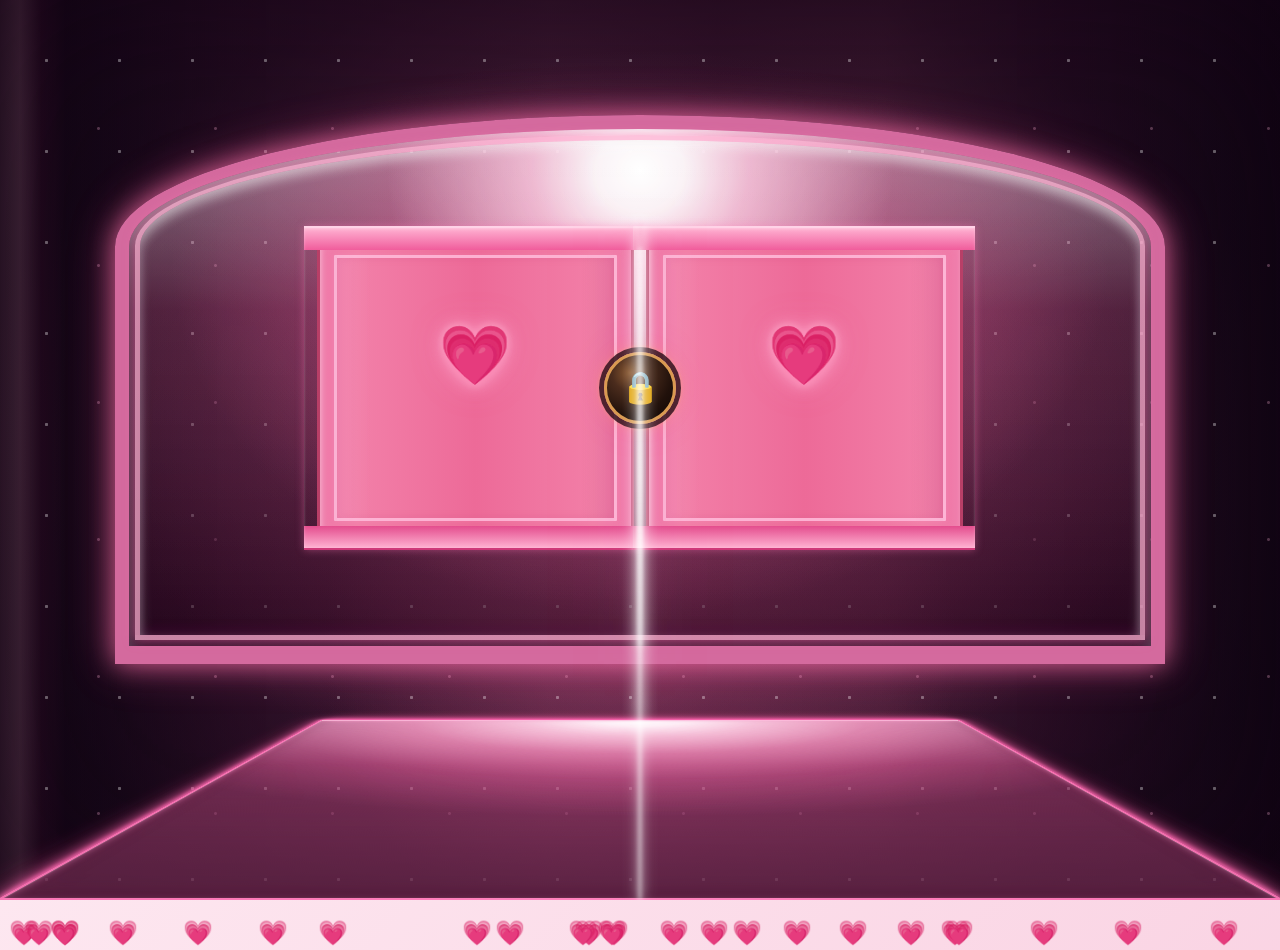
==== index.html @ 6827d82e "Update index.html" ====
<!DOCTYPE html>
<html lang="vi">
<head>
<meta charset="UTF-8">
<meta name="viewport" content="width=device-width,initial-scale=1.0,minimum-scale=1.0,maximum-scale=1.0,user-scalable=no">
<title>💗 Kỉ niệm của chúng ta 💗</title>
<link rel="preconnect" href="https://fonts.googleapis.com">
<link rel="preconnect" href="https://fonts.gstatic.com" crossorigin>
<link href="https://fonts.googleapis.com/css2?family=Poppins:wght@400;700&family=Quicksand:wght@500;700&family=Great+Vibes&display=swap" rel="stylesheet">
<link rel="stylesheet" href="https://cdnjs.cloudflare.com/ajax/libs/font-awesome/6.5.2/css/all.min.css">
<link rel="stylesheet" href="style.css">
</head>

<body>

<section id="counterPage" style="display:none">
<button class="back-btn" type="button" onclick="backCounterToMenu()" aria-label="Quay về">← Quay về</button>
  <div class="love-counter-container">

<h1 class="main-title"><span class="line1">Ngày Em Bước</span><span class="line2">Vào Đời Anh</span></h1>
  <p class="counter-subtitle">💗 Ngày mình bắt đầu quen nhau 💗</p>
  
<div class="couple-display">
<div class="avatar-container"><div class="avatar"><img src="img/avatar_left.jpg"></div><p class="name">Hoàng Tài</p></div>
<div class="heart">💗</div>
<div class="avatar-container"><div class="avatar"><img src="img/avatar_right.jpg"></div><p class="name">Hồng Nhung</p></div>
</div>

<div class="day-counter">
<div class="time-display">
<div class="time-box">
<span id="love-days">0</span>
<p>Ngày</p>
<span id="love-hours" class="time-small">00:00:00</span>
</div>
</div>
</div>

<div class="love-message">
<p>Yêu Em Yêu Cả Một Đời<br>Thương Em Thương Cả Một Đời Thanh Xuân</p>
</div>

</div>
</section>

<section id="passwordPage" style="display:none">
<div class="container">

<div class="pass-title">
<span class="pass-line1">Nhập&nbsp;&nbsp;Pass&nbsp;&nbsp;Đi</span>
<span class="pass-line2">💗 Ngừi&nbsp;&nbsp;Đẹp 💗</span>
</div>

<div class="subtitle"><strong>Gợi ý :</strong> Sinh nhựt của bé đóa 😘💗<br>( DD / MM / YY )</div>

<div class="display-wrap">
<input id="display" type="text" readonly>
<div id="runningText">💗 ENTER PASSWORD 💗</div>
</div>

<div class="keypad">
<button class="btn" onclick="addNum('1')">1</button>
<button class="btn" onclick="addNum('2')">2</button>
<button class="btn" onclick="addNum('3')">3</button>
<button class="btn" onclick="addNum('4')">4</button>
<button class="btn" onclick="addNum('5')">5</button>
<button class="btn" onclick="addNum('6')">6</button>
<button class="btn" onclick="addNum('7')">7</button>
<button class="btn" onclick="addNum('8')">8</button>
<button class="btn" onclick="addNum('9')">9</button>
<button class="btn delete" onclick="delNum()">X</button>
<button class="btn" onclick="addNum('0')">0</button>
<button class="ok" onclick="checkPassword()">✓</button>
</div>

<div id="unlock-overlay">
<div class="big-lock">
<div class="front">🔒</div>
<div class="back">🔒</div>
</div>
</div>
</div>
</section>

<section id="albumPage" style="display:none">
<audio id="music" loop src="music.mp3"></audio>
<button class="music-btn" id="musicBtn" aria-label="Nhạc">♫</button>
<button class="back-btn" type="button" onclick="backAlbumToMenu()" aria-label="Quay về">← Quay về</button>

<div class="main-content">
<h1>💕 Khoảnh Khắc Tình Yêu 💕</h1>
<div class="message" id="typing"></div>
<button class="action-btn" id="albumBtn">✨ Mở Kho Báu Kỷ Niệm ✨</button>
</div>

<div class="firework-container" id="fireworkContainer"></div>
</section>

<div id="loveLoading">
<div class="loading-wrapper">

<div class="loading-heart-group">
<span id="loadingHeart1" class="loading-heart-left">💗</span>
<span id="loadingHeart2" class="loading-heart-center">💗</span>
<span id="loadingHeart3" class="loading-heart-right">💗</span>
</div>

<div class="progress-box">
<div class="progress-fill" id="progressFill"></div>
<span id="progressPercent">0%</span>
</div>

<div class="loading-title">LOADING LOVE...</div>
<button id="startLoveBtn">💗 Bắt Đầu 💗</button>

</div>
</div>

<div id="menuPage" style="display:none">
<div class="menu-box">

<h1>💗 OUR LITTLE WORLD 💗</h1>
<p>Chọn một nơi để khám phá nha</p>

<button onclick="showAlbum()" style="display:none">📸 Kho Báu Kỷ Niệm</button>
<button type="button" onclick="openLetter()">💌 Những Điều Muốn Nói 💌</button>
<button onclick="showCounterWithCurtain()">⏰ Thời Gian Bên Nhau ⏰</button>
<button style="display:none">🎁 Một Điều Bất Ngờ 🎁</button>

</div>
</div>

<div id="curtainTransition">
<div class="curtain curtain-left"></div>
<div class="curtain curtain-right"></div>
<div class="curtain-heart">💗</div>
</div>

<!-- ================= INTRO DOOR ================= -->
<div id="introDoor">
<div class="door-camera">
<div class="door-scene">

<div class="door-back-light"></div>
<div class="door-glow"></div>
<div class="door-glow-left"></div>
<div class="door-glow-right"></div>

<div class="door-frame">
<div class="door-arch">

<div class="door-wing door-wing-left">
<div class="door-panel">
<div class="door-heart">💗</div>
<div class="door-handle"></div>
</div>
</div>

<div class="door-wing door-wing-right">
<div class="door-panel">
<div class="door-heart">💗</div>
<div class="door-handle"></div>
</div>
</div>

<div class="door-light-gap"></div>
<button class="door-lock" id="doorLock">🔒</button>

</div>
</div>

<div class="door-torch door-torch-left">🔥</div>
<div class="door-torch door-torch-right">🔥</div>

</div>
</div>

<div class="door-flash"></div>
</div>

<div id="letterOverlay" aria-hidden="true">
  <button type="button" class="letter-overlay-back" onclick="closeLetter()" aria-label="Quay về menu">← Quay về</button>
  <iframe id="letterFrame" src="thu/index.html" title="Bức thư Những Điều Muốn Nói" allow="autoplay"></iframe>
</div>
  
<script src="script.js"></script>
</body>
</html>
---- style.css ----
/* RESET + BODY */
*{margin:0;padding:0;box-sizing:border-box}
html,body{width:100%;height:100%;overflow:hidden}
html{font-size:calc(14px + .25vw);-webkit-text-size-adjust:100%;text-size-adjust:100%}
#display::placeholder{color:#e75480;opacity:.8}
body{font-family:'Poppins',sans-serif;margin:0;background:linear-gradient(135deg,#fde7f0 0%,#f8c8dc 100%);color:#5c3e4a;touch-action:manipulation}

/* COUNTER / HOME */
#counterPage{display:flex;justify-content:center;align-items:center;height:100dvh;overflow:hidden}
#counterPage{position:relative;isolation:isolate;background:radial-gradient(circle at 50% 35%,rgba(255,255,255,.9) 0%,rgba(255,218,231,.75) 18%,transparent 45%),radial-gradient(circle at 15% 85%,rgba(255,143,181,.35),transparent 35%),radial-gradient(circle at 85% 15%,rgba(255,183,211,.4),transparent 35%),linear-gradient(135deg,#fff0f5 0%,#ffd9e6 45%,#f8c1d6 100%)}
#counterPage::before,#counterPage::after{content:"";position:absolute;border-radius:50%;pointer-events:none;filter:blur(5px);z-index:0}
#counterPage::before{width:300px;height:300px;background:rgba(255,105,160,.18);top:-100px;left:-80px;animation:floatingGlow 6s ease-in-out infinite}
#counterPage::after{width:350px;height:350px;background:rgba(255,180,210,.25);bottom:-150px;right:-100px;animation:floatingGlow 8s ease-in-out infinite reverse}
#counterPage .back-btn,#counterPage .music-btn{top:8px;width:40px;height:40px;font-size:20px;display:flex;align-items:center;justify-content:center}#counterPage .back-btn{left:12px}#counterPage .music-btn{right:12px}#counterPage .love-counter-container{padding-top:calc(4dvh + 12px)}
#homePage{display:flex;justify-content:center;align-items:center;min-height:100vh;width:100%}
.love-counter-container{background:rgba(255,255,255,.6);backdrop-filter:blur(12px);-webkit-backdrop-filter:blur(12px);padding:calc( 4dvh ) 20px 24px;border-radius:25px;border:1.5px solid rgba(255,255,255,.5);box-shadow:0 8px 32px rgba(220,150,180,.37);text-align:center;z-index:1;width:100vw;height:100dvh;transition:.3s ease}
.name{font-family:'Great Vibes',cursive;font-size:2rem;color:#7d5a6a;margin-top:10px;font-weight:700}
@keyframes pulse{0%,100%{transform:scale(1)}50%{transform:scale(1.15)}}
.day-counter{margin:5px 0 5px}
.counter-subtitle{font-family:'Poppins',sans-serif;font-size:1.1rem;font-style:italic;font-weight:500;line-height:1.3;color:#9b5f75;margin-top:-12px;margin-bottom:30px}
.couple-display{display:flex;justify-content:space-between;align-items:center;width:100%;padding:0 20px}
.couple-display .avatar-container:first-child{transform:translateX(-15px)}
.couple-display .avatar-container:last-child{transform:translateX(15px)}
.avatar-container{display:flex;flex-direction:column;align-items:center;width:110px}
.heart{display:flex;justify-content:center;align-items:center;font-size:3.5rem;color:#e75480;width:50px;height:110px;margin:0;animation:pulse 1.5s infinite;transform:none;flex-shrink:0}
.avatar{width:clamp(110px,31.4vw,130px);height:clamp(110px,31.4vw,130px);border-radius:50%;overflow:hidden;border:6.7px solid #e75480;box-shadow:0 0 20px rgba(231,84,128,.5);transition:.4s ease;transform:scale(1.08)}

.avatar img{width:100%;height:100%;object-fit:cover}
.time-display{display:flex;justify-content:center}
.time-box{text-align:center;padding:5px;border-radius:10px}
.our-little-world{font-family:'Great Vibes',cursive;font-size:clamp(38px,11.6vw,48px);font-weight:700;color:#e75480;-webkit-text-stroke:1px #e75480;text-shadow:0 1px 3px rgba(231,84,128,.15);line-height:1.1;white-space:nowrap}
.main-title{line-height:1.2;font-family:'Great Vibes',cursive;font-weight:700;margin-bottom:20px;font-size:clamp(36px,10.9vw,45px);text-shadow:0 1px 3px rgba(231,84,128,.15);color:#e75480;-webkit-text-stroke:1px #e75480;white-space:nowrap;text-align:center}
.line1{letter-spacing:2px;display:block;white-space:nowrap}
.line2{letter-spacing:4px;display:block;white-space:nowrap}
.time-box span#love-days{margin-bottom:10px;display:block;font-family:'Poppins',sans-serif;font-size:6rem;font-weight:700;background:linear-gradient(45deg,#e75480,#b82e66);-webkit-background-clip:text;-webkit-text-fill-color:transparent;line-height:1} 
.time-box p{font-family:'Great Vibes',cursive;font-size:clamp(33px,9.8vw,41px);color:#b82e66;margin:0;line-height:1;opacity:.9;text-align:center}
.time-box span.time-small{margin-top:10px;opacity:.8;letter-spacing:2px;font-family:'Quicksand',sans-serif;font-size:1.3rem;font-weight:600;color:#9b5f75;display:block} 
.love-message{font-family:'Poppins',sans-serif;font-size:1.1rem;font-style:italic;font-weight:500;line-height:1.3;color:#9b5f75;text-align:center;margin-top:15px} 
.memories-link a{margin-top:20px;display:flex;justify-content:center;align-items:center;padding:14px 35px;background:#e75480;color:#fff;text-decoration:none;border-radius:50px;font-weight:700;transition:.3s ease;box-shadow:0 5px 15px rgba(231,84,128,.4)} 
.memories-link a:hover{background-color:#c8416d;transform:translateX(-3px);box-shadow:0 8px 20px rgba(231,84,128,.6)} 
/* PASSWORD */ 
#passwordPage{display:flex;justify-content:center;align-items:center;width:100%;height:100%;min-height:100dvh;overflow:hidden;background:linear-gradient(135deg,#fde7f0 0%,#f8c8dc 100%);z-index:100000000} 
.container{width:min(92vw,420px);margin:20px auto;background:rgba(255,255,255,.6);backdrop-filter:blur(12px);-webkit-backdrop-filter:blur(12px);border-radius:25px;border:1.5px solid rgba(255,255,255,.5);box-shadow:0 8px 32px rgba(220,150,180,.37);padding:40px 50px;text-align:center;transform:scale(1)} 
.pass-title{font-family:'Poppins',sans-serif;font-style:normal;text-align:center;font-size:2.5rem;font-weight:1000;color:#cc2768;margin-bottom:10px;letter-spacing:1px;text-shadow:0 2px 6px rgba(0,0,0,.2)} 
.pass-title .pass-line1{display:flex;justify-content:center;letter-spacing:2px;margin-bottom:2px;white-space:nowrap} 
.pass-title .pass-line2{display:flex;justify-content:center;letter-spacing:4px;white-space:nowrap} 
.subtitle{font-family:'Quicksand',sans-serif;font-size:1.2rem;color:#9b5f75;margin-bottom:10px;line-height:1.8} 
#display{padding:10px;margin-top:10px;opacity:.95;width:80%;max-width:250px;height:55px;font-size:16px;margin-bottom:22px;text-align:center;color:#e75480;font-weight:700;background:#fff;border:2px solid #e75480;border-radius:18px;box-shadow:0 6px 15px rgba(231,84,128,.2),inset 0 0 8px rgba(0,0,0,.05);outline:none} 
.display-wrap{position:relative;width:85%;max-width:none;height:55px;margin:0 auto 22px;overflow:hidden}
.display-wrap #display{display:block;width:100%;max-width:none;height:55px;margin:0;box-sizing:border-box}
#runningText{position:absolute;top:50%;left:0;white-space:nowrap;color:#e75480;font-weight:700;letter-spacing:2px;line-height:55px;height:55px;margin:0;padding:0;pointer-events:none} 
.marquee{position:absolute;white-space:nowrap;animation:moveText 1.5s linear infinite;background:linear-gradient(90deg,#ff4f81,#ffd1dc,#ff4f81);-webkit-background-clip:text;-webkit-text-fill-color:#fff} 
@keyframes moveText{0%{transform:translateX(100%)}100%{transform:translateX(-100%)}} 
.keypad{display:grid;grid-template-columns:repeat(3,67px);gap:13px 22px;justify-content:center} 
.btn{width:67px;height:67px;font-size:24px;border:none;border-radius:20px;background:#fff;cursor:pointer;box-shadow:0 8px 20px rgba(0,0,0,.08),inset 0 -2px 4px rgba(0,0,0,.04);transition:.12s cubic-bezier(.34,1.6,.64,1)} 
.btn:active{transform:scale(.92);box-shadow:0 4px 10px rgba(0,0,0,.12),inset 0 2px 4px rgba(0,0,0,.08)} 
.ok,.delete{width:60px;height:60px;border:none;border-radius:50%;display:flex;justify-content:center;align-items:center;padding:0;line-height:1;background:linear-gradient(135deg,#ff6b9a,#e75480);color:#fff;font-size:32px;font-family:sans-serif;margin:0;cursor:pointer;box-shadow:0 10px 25px rgba(231,84,128,.45);transform:none} 
.empty{visibility:hidden} 

/* UNLOCK */ 
#unlock-overlay{display:none;position:absolute;inset:0;background:rgba(0,0,0,.55);justify-content:center;align-items:center;z-index:99999;perspective:1500px} 
.big-lock{position:absolute;width:160px;height:160px;transform-style:preserve-3d} 
.big-lock .front,.big-lock .back{position:absolute;width:100%;height:100%;display:flex;justify-content:center;align-items:center;font-size:150px;backface-visibility:hidden} 
.big-lock .back{transform:rotateY(180deg)} 
@keyframes lockSpin{from{transform:rotateY(0deg)}to{transform:rotateY(1800deg)}} 
.spin{animation:lockSpin 2s ease-out forwards} 
.lock-open{animation:popOpen .4s ease forwards} 
@keyframes popOpen{0%{transform:rotateY(1800deg) scale(1)}60%{transform:rotateY(1800deg) scale(1.6)}100%{transform:rotateY(1800deg) scale(1.3)}} 
.shake{animation:shake .4s} 
@keyframes shake{0%{transform:translateX(0)}25%{transform:translateX(-10px)}50%{transform:translateX(10px)}75%{transform:translateX(-10px)}100%{transform:translateX(0)}} 

/* ALBUM */ 
#albumPage{position:absolute;inset:0;background:linear-gradient(135deg,#ffe4ec,#ffd1dc);overflow:hidden;text-align:center;padding:20px;box-sizing:border-box} 
#albumPage .back-btn,#albumPage .music-btn{top:8px;width:40px;height:40px;font-size:20px;display:flex;align-items:center;justify-content:center}#albumPage .back-btn{left:12px}#albumPage .music-btn{right:12px}
.main-content{position:absolute;z-index:10;margin-top:90px} 
.main-content h1{color:#ff4f81;font-size:2rem;margin-bottom:20px} 
.message{max-width:700px;margin:0 auto;font-size:18px;line-height:1.8;color:#6d4c57;min-height:120px} 
.action-btn{opacity:0;pointer-events:none;margin-top:25px;padding:14px 28px;border:none;border-radius:50px;background:#ff5b93;color:#fff;font-size:18px;cursor:pointer;transition:.4s} 
.action-btn.visible{opacity:1;pointer-events:auto} 
.music-btn,.back-btn{position:absolute;width:50px;height:50px;border:none;border-radius:50%;background:#ff5b93;color:#fff;cursor:pointer;z-index:1000;font-size:20px;box-shadow:0 5px 15px rgba(0,0,0,.15)} 
.music-btn{top:20px;right:20px} 
.back-btn{top:20px;left:20px} 
.floating-heart{position:absolute;bottom:-50px;font-size:24px;animation:floatHeart linear infinite;pointer-events:none;z-index:1} 
@keyframes floatHeart{from{transform:scale(0);opacity:0}10%{opacity:1}to{transform:translateY(-120vh);opacity:0}} 
.photo{position:absolute;width:75px;height:75px;object-fit:cover;border-radius:15px;border:3px solid white;box-shadow:0 8px 20px rgba(0,0,0,.15);opacity:0;transition:1s ease;z-index:20;pointer-events:none} 
.confetti{position:absolute;width:12px;height:12px;animation:confettiFall 1.2s ease-out forwards;z-index:999} 
@keyframes confettiFall{from{transform:translate(0,0) rotate(0);opacity:1}to{transform:translate(var(--x),var(--y)) rotate(720deg);opacity:0}} 
.firework-container{position:absolute;inset:0;pointer-events:none;display:flex;justify-content:center;align-items:center;opacity:0;transition:.3s;z-index:999} 
.firework{position:absolute;width:4px;height:120px;background:linear-gradient(to top,#ff5b93,transparent)} 

/* LOADING */ 
#loveLoading{display:none;position:absolute;inset:0;justify-content:center;align-items:center;padding-bottom:70px;overflow:hidden;z-index:999999;background:radial-gradient(circle at 50% 35%,rgba(255,255,255,.9) 0%,rgba(255,218,231,.75) 18%,transparent 45%),radial-gradient(circle at 15% 85%,rgba(255,143,181,.35),transparent 35%),radial-gradient(circle at 85% 15%,rgba(255,183,211,.4),transparent 35%),linear-gradient(135deg,#fff0f5 0%,#ffd9e6 45%,#f8c1d6 100%)} 
#loveLoading::before,#loveLoading::after{content:"";position:absolute;border-radius:50%;pointer-events:none;filter:blur(5px)} 
#loveLoading::before{width:300px;height:300px;background:rgba(255,105,160,.18);top:-100px;left:-80px;animation:floatingGlow 6s ease-in-out infinite} 
#loveLoading::after{width:350px;height:350px;background:rgba(255,180,210,.25);bottom:-150px;right:-100px;animation:floatingGlow 8s ease-in-out infinite reverse} 
.loading-wrapper,.success-wrapper{position:absolute;width:min(88vw,430px);padding:42px 38px 34px;display:flex;flex-direction:column;align-items:center;text-align:center;background:rgba(255,255,255,.32);border:1px solid rgba(255,255,255,.65);border-radius:32px;backdrop-filter:blur(22px);-webkit-backdrop-filter:blur(22px);box-shadow:0 25px 70px rgba(190,80,125,.18),inset 0 1px 0 rgba(255,255,255,.8)} 
.loading-wrapper{animation:loadingCardIn 1s cubic-bezier(.22,1,.36,1)}
.loading-wrapper>*{flex-shrink:0}
.loading-heart-group{position:relative;width:300px;height:80px;margin-bottom:10px} 
.loading-heart-left,.loading-heart-center,.loading-heart-right{position:absolute;display:flex;justify-content:center;align-items:center;font-size:43px;opacity:.25;transform:scale(.85);filter:blur(.5px);transition:.8s ease} 
.loading-heart-left{left:0;top:5px} 
.loading-heart-center{left:50%;top:-5px;transform:translateX(-50%) scale(.85)} 
.loading-heart-right{right:0;top:5px} 
.loading-heart-left.heart-active,.loading-heart-center.heart-active,.loading-heart-right.heart-active{opacity:1;color:#ff4f81;filter:blur(0)} 
.loading-heart-left.heart-active,.loading-heart-right.heart-active{transform:scale(1.12);text-shadow:0 0 8px rgba(255,105,160,.6),0 0 20px rgba(255,105,160,.5),0 0 40px rgba(255,105,160,.3)} 
.loading-heart-center.heart-active{transform:translateX(-50%) scale(1.12);text-shadow:0 0 8px rgba(255,105,160,.6),0 0 20px rgba(255,105,160,.5),0 0 40px rgba(255,105,160,.3)} 
.loading-title{margin-top:4px;margin-bottom:18px;font-family:'Poppins',sans-serif;font-size:15px;font-weight:700;letter-spacing:4px;color:#d94f7c;text-shadow:0 2px 10px rgba(217,79,124,.15);animation:titleGlow 2s ease-in-out infinite} 
.progress-box,.success-box{position:relative;width:100%;max-width:340px;height:22px;padding:3px;border-radius:50px;background:rgba(255,255,255,.65);box-shadow:0 2px 5px rgba(160,70,105,.12),0 5px 20px rgba(220,100,145,.12);overflow:hidden} 
.progress-fill,.success-fill{position:absolute;width:0%;height:100%;border-radius:50px;background:linear-gradient(90deg,#ff9fbd,#ff6f9f,#ff4f81);box-shadow:0 0 12px rgba(255,79,129,.55),0 0 25px rgba(255,79,129,.25);overflow:hidden} 
.progress-fill{transition:.2s linear} 
.progress-fill::after,.success-fill::after{content:"";position:absolute;top:0;left:-80px;width:80px;height:100%;background:linear-gradient(90deg,transparent,rgba(255,255,255,.9),transparent);animation:progressShine 1.3s linear infinite} 
.success-fill::after{animation:progressShine 1.5s linear infinite} 
#progressPercent,#successPercent{position:absolute;left:50%;top:50%;transform:translate(-50%,-50%);font-family:'Poppins',sans-serif;font-size:11px;font-weight:700;color:#d94f7c;pointer-events:none} 
#startLoveBtn,#clickMe{margin-top:26px;padding:13px 30px;border:none;border-radius:50px;background:linear-gradient(135deg,#ff91b4,#f45d8c);color:#fff;font-family:'Poppins',sans-serif;font-size:14px;font-weight:700;cursor:pointer;box-shadow:0 8px 25px rgba(240,98,134,.35),inset 0 1px 0 rgba(255,255,255,.4);transition:.25s ease} 
@keyframes fadeUp {from {opacity: 0;transform: translateY(30px);}to {opacity: 1;transform: translateY(0);}}
@keyframes fadeDown{from{opacity:0;transform:translateY(-30px)}to{opacity:1;transform:translateY(0)}}
@keyframes floatUpDown {0%, 100% {transform: translateY(0);}50% {transform: translateY(-6px);}} 
#startLoveBtn{animation:fadeDown 1.3s ease forwards,floatUpDown 3s 1.3s ease-in-out infinite}
#startLoveBtn:hover,#clickMe:hover{transform:translateY(-3px) scale(1.04);box-shadow:0 12px 30px rgba(240,98,134,.45),0 0 20px rgba(255,120,165,.2)} 
#startLoveBtn.button-click-out{animation:buttonClickOut .45s ease forwards !important;pointer-events:none} 
#clickMe{opacity:0;visibility:hidden;pointer-events:none;transform:translateX(10px) scale(.9)} 
#clickMe.show{visibility:visible;pointer-events:auto;animation:successButtonIn .7s ease forwards,successButtonFloat 2.5s 1.1s ease-in-out infinite} 
@keyframes loadingCardIn{from{opacity:0;transform:translateX(25px) scale(.92);filter:blur(10px)}to{opacity:1;transform:translateX(0) scale(1);filter:blur(0)}} 
@keyframes loadingBackground{from{background-position:0% 0%}to{background-position:100% 100%}} 
@keyframes floatingGlow{0%,100%{transform:translate(0,0) scale(1)}50%{transform:translate(30px,-25px) scale(1.15)}} 
@keyframes titleGlow{0%,100%{opacity:.8}50%{opacity:1;text-shadow:0 0 12px rgba(255,105,160,.35)}} 
@keyframes progressShine{from{left:-80px}to{left:100%}} 
@keyframes loveFadeOut{to{opacity:0;transform:scale(.9);filter:blur(12px)}} 
@keyframes loveFadeIn{from{opacity:0;transform:scale(1.08);filter:blur(12px)}to{opacity:1;transform:scale(1);filter:blur(0)}} 
.love-fade-out{animation:loveFadeOut .8s ease forwards} 
.love-fade-in{animation:loveFadeIn .8s ease forwards} 
.page-transition-out{animation:fadeOutScale .8s ease forwards} 
.page-transition-in{animation:fadeInScale .8s ease forwards} 
@keyframes fadeOutScale{to{opacity:0;transform:scale(.9);filter:blur(10px)}} 
@keyframes fadeInScale{from{opacity:0;transform:scale(1.1);filter:blur(10px)}to{opacity:1;transform:scale(1);filter:blur(0)}} 
.fade-out{animation:fadeOut .6s ease forwards} 
.fade-in{animation:fadeIn .6s ease forwards} 
@keyframes fadeOut{from{opacity:1;transform:scale(1)}to{opacity:0;transform:scale(.98)}} 
@keyframes fadeIn{from{opacity:0;transform:scale(1.02)}to{opacity:1;transform:scale(1)}} 
#loveSuccess{display:none;position:absolute;inset:0;justify-content:center;align-items:center;flex-direction:column;z-index:999999;overflow:hidden;background:radial-gradient(circle at 50% 35%,rgba(255,255,255,.9) 0%,rgba(255,218,231,.75) 18%,transparent 45%),radial-gradient(circle at 15% 85%,rgba(255,143,181,.35),transparent 35%),radial-gradient(circle at 85% 15%,rgba(255,183,211,.4),transparent 35%),linear-gradient(135deg,#fff0f5 0%,#ffd9e6 45%,#f8c1d6 100%)} 
#loveSuccess::before,#loveSuccess::after{content:"";position:absolute;border-radius:50%;pointer-events:none;filter:blur(5px)} 
#loveSuccess::before{width:300px;height:300px;top:-100px;left:-80px;background:rgba(255,105,160,.18)} 
#loveSuccess::after{width:350px;height:350px;bottom:-150px;right:-100px;background:rgba(255,180,210,.25)} 
.heart-group{position:relative;width:300px;height:80px;margin-bottom:5px;z-index:2} 
.heart-left,.heart-center,.heart-right{position:absolute;display:flex;justify-content:center;align-items:center;width:58px;height:58px;font-size:43px;opacity:.28;filter:blur(.1px)} 
.heart-left{left:0;top:5px} 
.heart-center{left:50%;top:-5px;transform:translateX(-50%)} 
.heart-right{right:0;top:5px;transform:scale(.9)} 
.heart-left.heart-active,.heart-center.heart-active,.heart-right.heart-active{opacity:1;filter:blur(0);color:#ff4f81;text-shadow:0 0 8px rgba(255,105,160,.6),0 0 20px rgba(255,105,160,.5),0 0 40px rgba(255,105,160,.3)} 
.success-box{border:1.5px solid rgba(255,255,255,.8);background:rgba(255,255,255,.72);box-shadow:0 2px 5px rgba(160,70,105,.12),0 5px 20px rgba(220,100,145,.15);z-index:2} 
#successPercent{z-index:5} 
.success-title{margin-top:14px;margin-bottom:0;font-family:'Poppins',sans-serif;font-size:15px;font-weight:700;letter-spacing:4px;color:#d94f7c;text-shadow:0 2px 10px rgba(217,79,124,.15);opacity:0;visibility:hidden} 
.success-title.show{visibility:visible;animation:successTitleIn .6s ease forwards,titleGlow 2s ease-in-out .6s infinite} 
@keyframes successTitleIn{from{opacity:0;transform:translateX(8px) scale(.95)}to{opacity:1;transform:translateX(0) scale(1)}} 
@keyframes successButtonIn{from{opacity:0;transform:translateX(10px) scale(.9)}to{opacity:1;transform:translateX(0) scale(1)}} 
@keyframes successButtonFloat{0%,100%{transform:translateY(0)}50%{transform:translateY(-3px)}} 
@keyframes buttonClickOut{0%{opacity:1;transform:scale(1);filter:blur(0)}45%{opacity:.8;transform:scale(.96);filter:blur(1px)}100%{opacity:0;transform:scale(.88);filter:blur(5px)}} 

/* CURTAIN */ 
#curtainTransition{display:none;position:absolute;inset:0;width:100vw;height:100dvh;overflow:hidden;z-index:1000000;pointer-events:none} 
#curtainTransition .curtain{position:absolute;top:-2%;width:51%;height:104%;background:linear-gradient(90deg,#8b1748 0px,#c92763 22px,#f45f91 45px,#b51d58 68px,#df4078 90px);box-shadow:0 0 45px rgba(60,0,30,.35);will-change:transform;backface-visibility:hidden;-webkit-backface-visibility:hidden;transform:translate3d(0,0,0)} 
#curtainTransition .curtain::after{content:"";position:absolute;inset:0;background:linear-gradient(90deg,rgba(255,255,255,.08) 0px,transparent 14px,rgba(60,0,30,.20) 32px,transparent 50px);pointer-events:none} 
#curtainTransition .curtain-left{background:linear-gradient(90deg,#8b1748 0px,#c92763 22px,#f45f91 45px,#b51d58 68px,#df4078 90px)}
#curtainTransition .curtain-right{background:linear-gradient(270deg,#8b1748 0px,#c92763 22px,#f45f91 45px,#b51d58 68px,#df4078 90px)}
#curtainTransition .curtain-left::after{background:linear-gradient(90deg,rgba(255,255,255,.08) 0px,transparent 14px,rgba(60,0,30,.20) 32px,transparent 50px)}
#curtainTransition .curtain-right::after{background:linear-gradient(270deg,rgba(255,255,255,.08) 0px,transparent 14px,rgba(60,0,30,.20) 32px,transparent 50px)}
#curtainTransition .curtain-left{left:0;transform-origin:center} 
#curtainTransition .curtain-right{right:0;transform-origin:center} 
#curtainTransition.curtain-open .curtain-left{animation:curtainLeftOpen 2.5s cubic-bezier(.25,.1,.55,1) forwards} 
#curtainTransition.curtain-open .curtain-right{animation:curtainRightOpen 2.5s cubic-bezier(.25,.1,.55,1) forwards} 
@keyframes curtainLeftOpen{from{transform:translate3d(0,0,0)}to{transform:translate3d(-102%,0,0)}} 
@keyframes curtainRightOpen{from{transform:translate3d(0,0,0)}to{transform:translate3d(102%,0,0)}} 

/* MENU */ 
#menuPage{position:absolute;inset:0;display:flex;justify-content:center;align-items:center;width:100vw;height:100dvh;overflow:hidden;background:radial-gradient(circle at 50% 30%,rgba(255,255,255,.9) 0%,rgba(255,218,231,.7) 25%,transparent 55%),linear-gradient(135deg,#fff0f5 0%,#ffd9e6 50%,#f8c1d6 100%);z-index:5000} 
.menu-box{position:absolute;width:min(calc(100vw - 14px),430px);padding:40px 30px;text-align:center;background:rgba(255,255,255,.35);border:1px solid rgba(255,255,255,.7);border-radius:32px;backdrop-filter:blur(20px);-webkit-backdrop-filter:blur(20px);box-shadow:0 25px 70px rgba(190,80,125,.2),inset 0 1px 0 rgba(255,255,255,.8)}
.menu-box h1{margin-bottom:10px;font-family:'Poppins',sans-serif;font-size:clamp(20px,6.28vw,26px);font-weight:700;color:#d94f7c;text-shadow:0 3px 10px rgba(217,79,124,.18)}
.menu-box p{margin-bottom:25px;font-family:'Quicksand',sans-serif;font-size:15px;color:#9b5f75}
.menu-box button{display:flex;justify-content:center;align-items:center;width:100%;margin:12px 0;padding:14px 20px;border:none;border-radius:18px;background:linear-gradient(135deg,#ff91b4,#f45d8c);color:#fff;font-family:'Poppins',sans-serif;font-size:15px;font-weight:700;cursor:pointer;box-shadow:0 8px 20px rgba(240,98,134,.25),inset 0 1px 0 rgba(255,255,255,.35);transition:.25s ease} 
.menu-box button:hover{transform:translateY(-3px) scale(1.02);box-shadow:0 12px 28px rgba(240,98,134,.4),0 0 20px rgba(255,120,165,.18)} 
@keyframes menuAppear{from{opacity:0;transform:scale(.85) translateY(30px);filter:blur(10px)}to{opacity:1;transform:scale(1) translateY(0);filter:blur(0)}} 

/* INTRO DOOR */ 
#introDoor{position:absolute;inset:0;width:100vw;height:100dvh;overflow:hidden;display:flex;align-items:center;justify-content:center;z-index:99999999;isolation:isolate;background:radial-gradient(ellipse at 50% 52%,rgba(255,145,190,.20) 0%,rgba(150,55,105,.12) 35%,rgba(20,5,22,.45) 75%),linear-gradient(90deg,#160916 0%,#281025 8%,#4a1b3b 18%,#6b294f 31%,#7f355d 43%,#6e2a50 56%,#7d3459 69%,#4b1a3b 83%,#281025 94%,#160916 100%)} 
#introDoor::before{content:"";position:absolute;inset:-3%;z-index:0;pointer-events:none;background:linear-gradient(90deg,rgba(17,4,19,.62) 0px,rgba(17,4,19,.40) 30px,rgba(255,174,205,.10) 52px,rgba(255,174,205,.16) 70px,rgba(38,8,31,.42) 91px,rgba(10,2,15,.48) 115px);box-shadow:0 0 100px rgba(0,0,0,.70),inset 0 0 220px rgba(20,0,20,.65);transform:scale(1.02)} 
#introDoor::after{content:"";position:absolute;inset:0;z-index:1;pointer-events:none;background:radial-gradient(ellipse at 50% 48%,rgba(255,154,195,.22) 0%,rgba(255,116,169,.12) 28%,transparent 58%),radial-gradient(circle at 50% 72%,rgba(255,108,165,.20),transparent 35%)} 
#introDoor .door-camera{position:absolute;inset:0;z-index:2;display:flex;align-items:center;justify-content:center;overflow:hidden;perspective:900px;perspective-origin:50% 50%} 
#introDoor .door-scene{position:absolute;inset:0;display:flex;align-items:center;justify-content:center;overflow:hidden;transform-style:preserve-3d} 
#introDoor .door-scene::before{content:"";position:absolute;inset:0;z-index:3;pointer-events:none;background-image:radial-gradient(circle,rgba(255,255,255,.82) 0 1.3px,transparent 2px),radial-gradient(circle,rgba(255,180,215,.65) 0 1px,transparent 2px);background-size:73px 91px,117px 137px;background-position:10px 15px,40px 60px;opacity:.42;animation:sparkle 5s linear infinite} 
#introDoor .door-scene::after{content:"";position:absolute;left:50%;bottom:0%;width:100%;height:88%;z-index:5;transform:translateX(-50%) perspective(700px) rotateX(63deg);transform-origin:bottom;background:radial-gradient(ellipse 100% 90% at 50% 0%,rgba(255,255,255,.98) 0%,rgba(255,245,250,.92) 7%,rgba(255,215,232,.72) 18%,rgba(255,160,200,.45) 35%,rgba(255,110,175,.2) 55%,transparent 78%),linear-gradient(180deg,rgba(255,220,238,.35) 0%,rgba(180,55,110,.28) 40%,rgba(45,8,32,.55) 100%);border:4px solid rgba(255,120,185,.9);border-top:6px solid rgba(255,190,220,.98);box-shadow:0 -4px 12px rgba(255,105,180,.85),0 -12px 30px rgba(255,100,175,.55),0 -25px 65px rgba(255,60,145,.3),inset 0 8px 18px rgba(255,170,215,.35),inset 0 1px 3px rgba(255,205,230,.8),inset 0 -18px 35px rgba(50,5,30,.35);filter:blur(.2px) drop-shadow(0 0 5px rgba(255,120,185,.85));pointer-events:none}
#introDoor .door-back-light{position:absolute;left:50%;top:18%;width:110%;height:70%;z-index:4;border-radius:50%;opacity:0;transform:translate3d(-50%,0,0) scaleX(.02);transform-origin:center center;pointer-events:none;background:radial-gradient(ellipse at 50% 48%,#ffffff 0%,#ffffff 18%,rgba(255,252,255,1) 30%,rgba(255,235,244,.98) 45%,rgba(255,195,220,.88) 60%,rgba(255,135,180,.58) 75%,rgba(255,90,150,.25) 88%,transparent 100%);filter:blur(10px);box-shadow:0 0 80px rgba(255,255,255,1),0 0 160px rgba(255,190,220,1),0 0 280px rgba(255,120,175,.95),0 0 400px rgba(255,80,150,.7);will-change:transform,opacity} 
#introDoor .door-glow,#introDoor .door-glow-left,#introDoor .door-glow-right{position:absolute;z-index:16;pointer-events:none} 
#introDoor .door-glow{left:50%;top:24%;width:3px;height:76%;transform:translateX(-50%);opacity:.8;background:linear-gradient(180deg,transparent,rgba(255,255,255,.9) 10%,#fff 35%,#fff 90%,rgba(255,255,255,.9));filter:blur(2px);box-shadow:0 0 8px #fff,0 0 16px rgba(255,255,255,.8);pointer-events:none}
#introDoor .door-glow-left,#introDoor .door-glow-right{top:25%;width:3px;height:55%;background:linear-gradient(180deg,transparent,rgba(255,255,255,.7),transparent);box-shadow:0 0 15px rgba(255,255,255,.6);filter:blur(2px)} 
#introDoor .door-glow-left{left:calc(50% - 2px)} 
#introDoor .door-glow-right{right:calc(50% - 2px)} 
#introDoor .door-frame{  display:flex; 
  flex-direction:column; 
  align-items:center; 
  justify-content:center;position:absolute;inset:0;z-index:10;overflow:hidden;pointer-events:none;transform-style:preserve-3d} 
#introDoor .door-arch{transform:translateY(-20px);display:flex;justify-content:center;align-items:center;position:absolute;left:9%;right:9%;top:9%;bottom:22%;border:clamp(14px,1vw,20px) solid #d46a9e;border-bottom-width:18px;border-radius:50% 50% 0 0/24% 24% 0 0;background:radial-gradient(ellipse at 50% 8%,rgba(255,255,255,1) 0%,rgba(255,255,255,.92) 6%,rgba(255,210,230,.72) 15%,transparent 35%),radial-gradient(ellipse at 50% 25%,rgba(255,130,180,.65) 0%,rgba(255,100,165,.32) 28%,transparent 65%),linear-gradient(180deg,rgba(255,220,238,.48) 0%,rgba(180,55,110,.28) 35%,rgba(45,8,32,.55) 100%);box-shadow:inset 0 8px 18px rgba(255,255,255,.35),inset 0 -8px 18px rgba(80,0,60,.25),0 0 25px rgba(255,120,175,.65),0 0 45px rgba(255,90,160,.45)}
#introDoor .door-arch::before{content:"";position:absolute;inset:6px;border:5px solid rgba(255,175,210,.72);border-radius:50% 50% 0 0/22% 22% 0 0;background:linear-gradient(180deg,rgba(255,255,255,.08),transparent);box-shadow:inset 0 6px 12px rgba(255,255,255,.45),inset 0 -6px 12px rgba(80,0,60,.25),0 0 12px rgba(255,120,180,.65)} 
#introDoor .door-wing{position:relative;width:32%;height:58%;border:3px solid #b83f67;background:linear-gradient(90deg,#ef78a8 0%,#f27fa8 12%,#ed6a98 50%,#f27fa8 88%,#ef78a8 100%);box-shadow:inset 2px 0 5px rgba(255,255,255,.3),inset 0 0 14px rgba(255,220,238,.2);transform:none;transform-origin:center;transform-style:preserve-3d;will-change:transform;z-index:12}
#introDoor .door-wing::before{content:"";position:absolute;inset:14px;border:3px solid rgba(255,190,220,.85);border-radius:1px;background:linear-gradient(90deg,rgba(255,210,232,.12),transparent 12%,transparent 88%,rgba(120,10,65,.08));box-shadow:inset 0 0 8px rgba(160,30,90,.1),0 0 4px rgba(255,190,220,.15)}
#introDoor .door-wing::after{content:"";position:absolute;left:-5%;right:-5%;top:-5%;bottom:-5%;background:linear-gradient(to bottom,#ffb2d2 0%,#f05b9b 7%,transparent 7%,transparent 93%,#e34b8c 93%,#ffb2d2 100%);border-top:2px solid #ffd3e7;border-bottom:2px solid #ce3979;box-shadow:0 0 8px rgba(255,120,185,.4),inset 0 1px 3px rgba(255,255,255,.3);pointer-events:none}
#introDoor .door-wing-left{margin-right:6px;transform:translateX(0)}
#introDoor .door-wing-right{margin-left:6px;transform:translateX(0)}
#introDoor .door-lock{left:calc(50% - 15.5%);top:53%;width:15px;height:15px;transform:translate(-50%,-50%);border:1px solid #4b9c98;border-radius:50%;background:radial-gradient(circle at 35% 30%,#8bd3cf,#54aaa6 55%,#398783 100%);box-shadow:0 1px 3px rgba(0,0,0,.25);font-size:0;padding:0}
#introDoor.door-start .door-lock{animation:lockDisappear .65s ease forwards}
/* MỞ CỬA — GIỮ NGUYÊN */ 
#introDoor.door-start .door-wing-left{animation:doorLeftOpen 3.4s ease-in-out forwards} 
#introDoor.door-start .door-wing-right{animation:doorRightOpen 3.4s ease-in-out forwards} 

@keyframes doorLeftOpen{from{transform:translateX(0)}to{transform:translateX(-115%)}} 
@keyframes doorRightOpen{from{transform:translateX(0)}to{transform:translateX(115%)}} 
#introDoor .door-heart{position:absolute;top:28%;left:50%;transform:translateX(-50%) scale(.9);z-index:8;font-family:sans-serif;font-size:clamp(45px,5vw,70px);line-height:1;color:#ff4f81;-webkit-text-stroke:1.5px #fff;text-shadow:0 0 8px rgba(255,105,160,.8),0 0 20px rgba(255,120,180,.6),0 0 40px rgba(255,80,150,.4);filter:drop-shadow(0 0 4px rgba(255,255,255,.75));pointer-events:none;animation:heartGlow 2s ease-in-out infinite alternate} 
@keyframes heartGlow{from{transform:translateX(-50%) scale(.9);opacity:.85}to{transform:translateX(-50%) scale(1.05);opacity:1}} 
#introDoor .door-lock{position:absolute;left:50%;top:50%;width:72px;height:72px;transform:translate(-50%,-50%);z-index:30;border:3px solid #d99a51;border-radius:50%;background:radial-gradient(circle at 35% 27%,#8b5a32 0%,#4b2c1d 28%,#21110b 65%,#0d0503 100%);color:#fff;font-size:31px;display:flex;align-items:center;justify-content:center;cursor:pointer;box-shadow:0 0 0 5px rgba(38,10,22,.80),0 0 0 7px rgba(255,175,90,.08),0 0 18px rgba(255,177,91,.45),0 0 38px rgba(255,80,140,.20);transition:.25s ease;pointer-events:auto} 
#introDoor .door-torch{position:absolute;display:none !important;top:49%;z-index:20;font-size:clamp(27px,3.2vw,44px);line-height:1;filter:drop-shadow(0 0 4px #ff6200) drop-shadow(0 0 10px #ff8d22) drop-shadow(0 0 22px rgba(255,60,0,.75));animation:torchFloat 1.15s ease-in-out infinite alternate;pointer-events:none} 
#introDoor .door-torch-left{left:6%} 
#introDoor .door-torch-right{right:6%} 
@keyframes torchFloat{from{transform:translateX(3px) scale(.94)}to{transform:translateX(-4px) scale(1.08)}} 
#introDoor .door-light-gap{position:absolute;left:50%;top:23%;width:2px;height:77%;transform:translateX(-50%);z-index:18;background:linear-gradient(90deg,transparent 0%,rgba(255,255,255,.95) 35%,#ffffff 50%,rgba(255,255,255,.95) 65%,transparent 100%);opacity:1;filter:blur(2px);box-shadow:0 0 8px #ffffff,0 0 20px #ffffff,0 0 45px rgba(255,180,215,.95),0 0 90px rgba(255,100,170,.75);pointer-events:none} 

/* DOOR ANIMATIONS */ 
#introDoor.door-start .door-back-light{animation:doorLightOpen 3.4s ease-in-out forwards} 
#introDoor.door-start .door-wing-left{animation:doorLeftOpen 3.4s ease-in-out forwards} 
#introDoor.door-start .door-wing-right{animation:doorRightOpen 3.4s ease-in-out forwards} 
#introDoor.door-start .door-flash{animation:doorFlash .55s ease-out 3s forwards} 
#introDoor.door-start .door-glow{animation:centerGlowOpen .7s ease-out forwards} 
@keyframes centerGlowOpen{from{opacity:.65}to{opacity:0}} 
#introDoor.door-start .door-lock{animation:lockDisappear .65s ease forwards} 
#introDoor.door-start .door-light-gap{opacity:0} 
@keyframes doorLeftOpen{from{transform:translateX(0)}to{transform:translateX(-115%)}} 
@keyframes doorRightOpen{from{transform:translateX(0)}to{transform:translateX(115%)}} 
@keyframes doorLightOpen{from{opacity:0;transform:translate3d(-50%,0,0)}to{opacity:1;transform:translate3d(-50%,0,0)}} 
@keyframes centerGlowOpen{0%{opacity:.65;width:2px;filter:blur(2px)}35%{opacity:.8;width:4px;filter:blur(3px)}65%{opacity:.45;width:6px;filter:blur(5px)}85%{opacity:.2;width:8px;filter:blur(7px)}100%{opacity:0;width:10px;filter:blur(10px)}} 
@keyframes lockDisappear{0%{opacity:1;transform:translate(-50%,-50%) scale(1)}40%{opacity:1;transform:translate(-50%,-50%) scale(1.12)}100%{opacity:0;transform:translate(-50%,-50%) scale(1.7);filter:blur(7px)}} 

/* FLASH */ 
#introDoor .door-flash{position:absolute;inset:0;z-index:100;background:radial-gradient(circle at 50% 55%,#fff 0%,#fff 20%,rgba(255,239,246,.96) 38%,rgba(255,180,210,.60) 65%,transparent 100%);opacity:0;pointer-events:none;mix-blend-mode:screen} 
@keyframes doorFlash{0%{opacity:0;filter:blur(18px)}35%{opacity:.35;filter:blur(10px)}65%{opacity:.75;filter:blur(5px)}85%{opacity:1;filter:blur(2px)}100%{opacity:1;filter:blur(0)}} 

/* MÁY TÍNH */
@media (min-width:601px){
#introDoor .door-arch{left:9%;right:9%;top:15%;bottom:24%}
#introDoor .door-wing{width:31%;height:58%}
#introDoor .door-wing-left{left:0}
#introDoor .door-wing-right{right:0}
#introDoor .door-heart{top:28%;font-size:clamp(45px,5vw,70px)}
#introDoor .door-lock{width:72px;height:72px;left:50%;top:50%;transform:translate(-50%,-50%);font-size:31px}
}

/* MOBILE */ 
@media (max-width:600px) and (min-height:600px) and (max-height:800px){ 
#passwordPage .container{display:flex;flex-direction:column;width:100vw;max-width:none;height:100dvh;min-height:100dvh;padding:calc(4dvh - 4px) 14px 24px;margin:0;border-radius:0;overflow-y:auto}
#passwordPage .subtitle{margin-bottom:5%}
#passwordPage .keypad{grid-template-columns:repeat(3,66px);column-gap:30px;row-gap:22px;margin-top:3%;margin-bottom:0}
#passwordPage .btn{width:66px;height:66px;font-size:24px}
#passwordPage .ok,#passwordPage .delete{width:66px;height:66px;font-size:34px;margin:0;transform:none}
#introDoor .door-arch{left:0;right:0;top:15%;bottom:20%;border-width:10px;border-radius:50% 50% 0 0 / 20% 20% 0 0} 
#introDoor .door-arch::before{inset:1px;border-radius:50% 50% 0 0 / 18% 18% 0 0;border:4px solid rgba(255,181,208,.28)} 
#introDoor .door-wing{width:45%;height:67%;border-width:3px;top:11%} 
#introDoor .door-wing-left{left:1%}
#introDoor .door-wing-right{right:1%}
#introDoor .door-heart{top:25%;font-size:42px} 
#introDoor .door-light-gap{top:16%;height:67%} 
#introDoor .door-frame::before{top:13%;width:90%;font-size:12px;letter-spacing:6px} 
#introDoor .door-lock{width:62px;height:62px;left:50%;top:61%;transform:translate(-50%,-50%);font-size:27px}
#introDoor .door-torch{top:48%;font-size:30px} 
#introDoor .door-torch-left{left:5%} 
#introDoor .door-torch-right{right:5%}
} 

/* TRẠNG THÁI BAN ĐẦU */ 
#unlock-overlay,#loveLoading,#loveSuccess,#curtainTransition{display:none} 
#introDoor.hidden{display:none !important}
#loveLoading.loading-transition-out{animation:loadingSceneOut 1.5s ease forwards;pointer-events:none}@keyframes loadingSceneOut{from{opacity:1;filter:blur(0);transform:scale(1)}to{opacity:0;filter:blur(12px);transform:scale(1.03)}}#curtainTransition{opacity:0;transition:opacity 2s ease}#curtainTransition.curtain-visible{opacity:1}

/* ===== BỨC THƯ NHỮNG ĐIỀU MUỐN NÓI ===== */
#letterOverlay{display:none;position:fixed;inset:0;width:100vw;height:100dvh;z-index:100000001;background:#ed7fca;overflow:hidden}
#letterOverlay.is-open{display:block}
#letterOverlay #letterFrame{display:block;position:absolute;inset:0;width:100%;height:100%;border:0;background:#ed7fca}
#letterOverlay .letter-overlay-back{position:absolute;top:12px;left:12px;z-index:100000010;display:flex;align-items:center;justify-content:center;gap:6px;min-height:40px;padding:0 14px;border:0;border-radius:22px;background:#ff5b93;color:#fff;font:600 14px 'Poppins',sans-serif;box-shadow:0 5px 15px rgba(0,0,0,.2);cursor:pointer}
#letterOverlay .letter-overlay-back:active{transform:scale(.96)}
@media(max-width:600px){#letterOverlay .letter-overlay-back{top:8px;left:10px;min-height:38px;padding:0 12px;font-size:13px}}
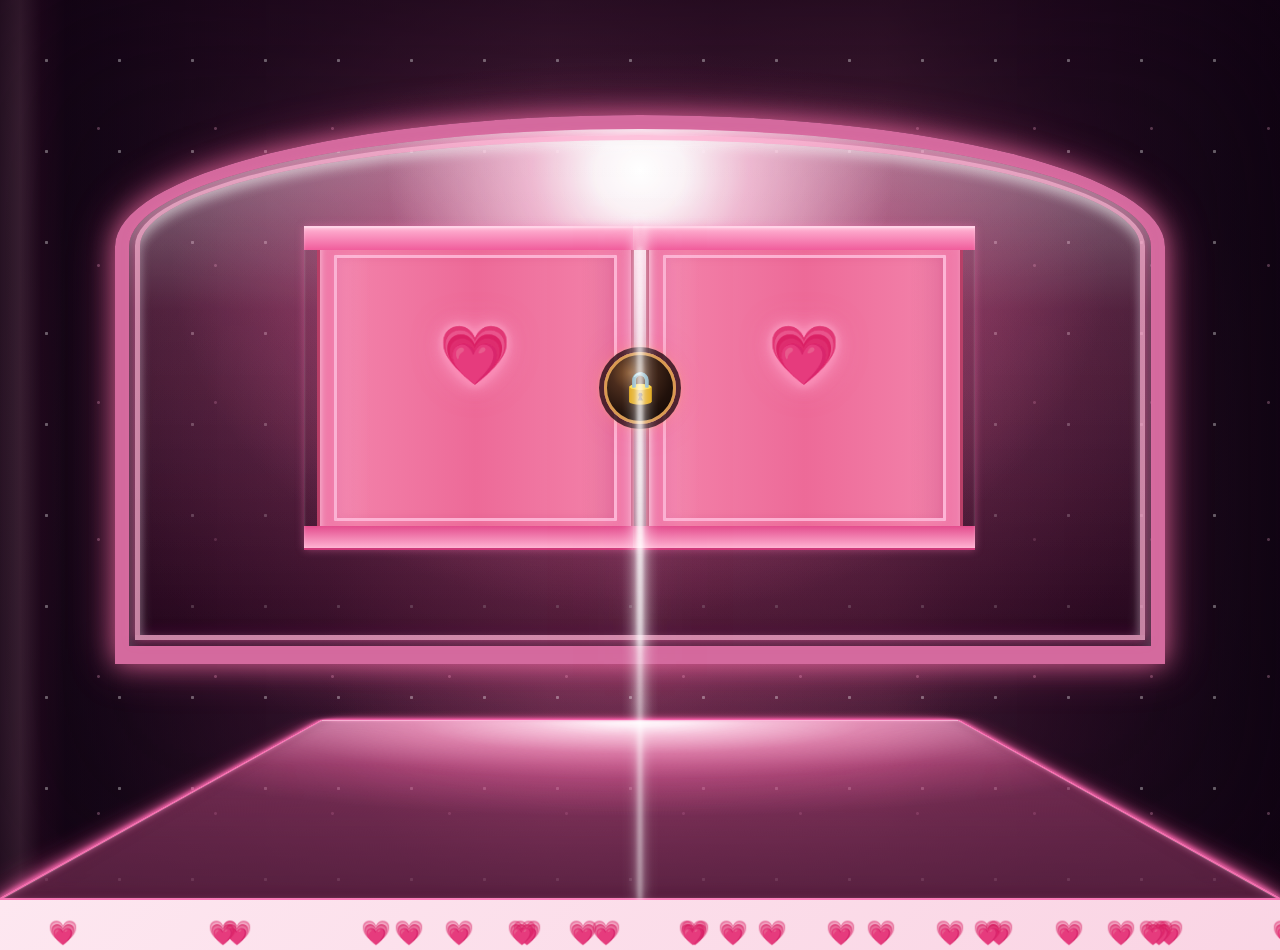
==== commit 0760a11c: "Update back button text with non-breaking space" ====
--- a/index.html
+++ b/index.html
@@ -14,7 +14,7 @@
 <body>
 
 <section id="counterPage" style="display:none">
-<button class="back-btn" type="button" onclick="backCounterToMenu()" aria-label="Quay về">← Quay về</button>
+<button class="back-btn" type="button" onclick="backCounterToMenu()" aria-label="Quay về">←&nbsp;Quay về</button>
   <div class="love-counter-container">
 
 <h1 class="main-title"><span class="line1">Ngày Em Bước</span><span class="line2">Vào Đời Anh</span></h1>
@@ -85,7 +85,7 @@
 <section id="albumPage" style="display:none">
 <audio id="music" loop src="music.mp3"></audio>
 <button class="music-btn" id="musicBtn" aria-label="Nhạc">♫</button>
-<button class="back-btn" type="button" onclick="backAlbumToMenu()" aria-label="Quay về">← Quay về</button>
+<button class="back-btn" type="button" onclick="backAlbumToMenu()" aria-label="Quay về">←&nbsp;Quay về</button>
 
 <div class="main-content">
 <h1>💕 Khoảnh Khắc Tình Yêu 💕</h1>
@@ -179,7 +179,7 @@
 </div>
 
 <div id="letterOverlay" aria-hidden="true">
-  <button type="button" class="letter-overlay-back" onclick="closeLetter()" aria-label="Quay về menu">← Quay về</button>
+  <button type="button" class="letter-overlay-back" onclick="closeLetter()" aria-label="Quay về menu">←&nbsp;Quay về</button>
   <iframe id="letterFrame" src="thu/index.html" title="Bức thư Những Điều Muốn Nói" allow="autoplay"></iframe>
 </div>
   
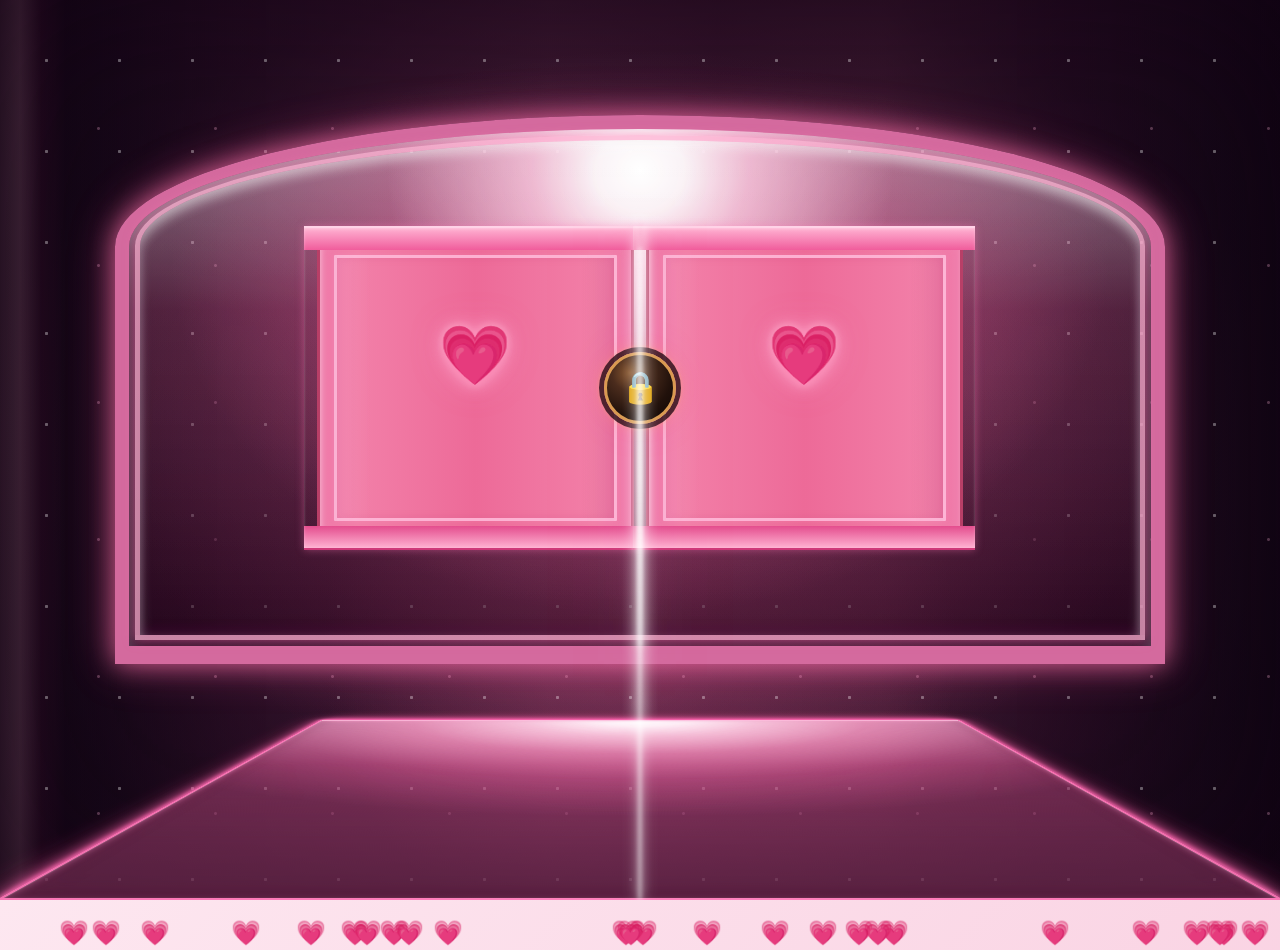
==== commit d542b496: "Update index.html" ====
--- a/index.html
+++ b/index.html
@@ -122,7 +122,7 @@
 <h1>💗 OUR LITTLE WORLD 💗</h1>
 <p>Chọn một nơi để khám phá nha</p>
 
-<button onclick="showAlbum()" style="display:none">📸 Kho Báu Kỷ Niệm</button>
+<button type="button" onclick="startAlbumAccess()">📸 Album Kỷ Niệm</button>
 <button type="button" onclick="openLetter()">💌 Những Điều Muốn Nói 💌</button>
 <button onclick="showCounterWithCurtain()">⏰ Thời Gian Bên Nhau ⏰</button>
 <button style="display:none">🎁 Một Điều Bất Ngờ 🎁</button>
--- a/style.css
+++ b/style.css
@@ -11,9 +11,9 @@
 #counterPage::before,#counterPage::after{content:"";position:absolute;border-radius:50%;pointer-events:none;filter:blur(5px);z-index:0}
 #counterPage::before{width:300px;height:300px;background:rgba(255,105,160,.18);top:-100px;left:-80px;animation:floatingGlow 6s ease-in-out infinite}
 #counterPage::after{width:350px;height:350px;background:rgba(255,180,210,.25);bottom:-150px;right:-100px;animation:floatingGlow 8s ease-in-out infinite reverse}
-#counterPage .back-btn,#counterPage .music-btn{top:8px;width:40px;height:40px;font-size:20px;display:flex;align-items:center;justify-content:center}#counterPage .back-btn{left:12px}#counterPage .music-btn{right:12px}#counterPage .love-counter-container{padding-top:calc(4dvh + 12px)}
+#counterPage .back-btn,#counterPage .music-btn{height:40px;display:flex;align-items:center;justify-content:center}#counterPage .back-btn{top:12px;left:12px;width:auto;min-width:0;padding:0 14px;border-radius:22px;white-space:nowrap;font:600 14px 'Poppins',sans-serif}#counterPage .music-btn{top:8px;right:12px;width:40px;font-size:20px}
 #homePage{display:flex;justify-content:center;align-items:center;min-height:100vh;width:100%}
-.love-counter-container{background:rgba(255,255,255,.6);backdrop-filter:blur(12px);-webkit-backdrop-filter:blur(12px);padding:calc( 4dvh ) 20px 24px;border-radius:25px;border:1.5px solid rgba(255,255,255,.5);box-shadow:0 8px 32px rgba(220,150,180,.37);text-align:center;z-index:1;width:100vw;height:100dvh;transition:.3s ease}
+.love-counter-container{background:rgba(255,255,255,.6);backdrop-filter:blur(12px);-webkit-backdrop-filter:blur(12px);padding:calc( 5dvh ) 20px 24px;border-radius:25px;border:1.5px solid rgba(255,255,255,.5);box-shadow:0 8px 32px rgba(220,150,180,.37);text-align:center;z-index:1;width:100vw;height:100dvh;transition:.3s ease}
 .name{font-family:'Great Vibes',cursive;font-size:2rem;color:#7d5a6a;margin-top:10px;font-weight:700}
 @keyframes pulse{0%,100%{transform:scale(1)}50%{transform:scale(1.15)}}
 .day-counter{margin:5px 0 5px}
@@ -24,7 +24,6 @@
 .avatar-container{display:flex;flex-direction:column;align-items:center;width:110px}
 .heart{display:flex;justify-content:center;align-items:center;font-size:3.5rem;color:#e75480;width:50px;height:110px;margin:0;animation:pulse 1.5s infinite;transform:none;flex-shrink:0}
 .avatar{width:clamp(110px,31.4vw,130px);height:clamp(110px,31.4vw,130px);border-radius:50%;overflow:hidden;border:6.7px solid #e75480;box-shadow:0 0 20px rgba(231,84,128,.5);transition:.4s ease;transform:scale(1.08)}
-
 .avatar img{width:100%;height:100%;object-fit:cover}
 .time-display{display:flex;justify-content:center}
 .time-box{text-align:center;padding:5px;border-radius:10px}
@@ -71,7 +70,7 @@
 
 /* ALBUM */ 
 #albumPage{position:absolute;inset:0;background:linear-gradient(135deg,#ffe4ec,#ffd1dc);overflow:hidden;text-align:center;padding:20px;box-sizing:border-box} 
-#albumPage .back-btn,#albumPage .music-btn{top:8px;width:40px;height:40px;font-size:20px;display:flex;align-items:center;justify-content:center}#albumPage .back-btn{left:12px}#albumPage .music-btn{right:12px}
+#albumPage .back-btn,#albumPage .music-btn{height:40px;display:flex;align-items:center;justify-content:center}#albumPage .back-btn{top:12px;left:12px;width:auto;min-width:0;padding:0 14px;border-radius:22px;white-space:nowrap;font:600 14px 'Poppins',sans-serif}#albumPage .music-btn{top:8px;right:12px;width:40px;font-size:20px}
 .main-content{position:absolute;z-index:10;margin-top:90px} 
 .main-content h1{color:#ff4f81;font-size:2rem;margin-bottom:20px} 
 .message{max-width:700px;margin:0 auto;font-size:18px;line-height:1.8;color:#6d4c57;min-height:120px} 
@@ -270,7 +269,11 @@
 #introDoor .door-torch{top:48%;font-size:30px} 
 #introDoor .door-torch-left{left:5%} 
 #introDoor .door-torch-right{right:5%}
-} 
+#counterPage .back-btn,#albumPage .back-btn{top:clamp(7px,2.56vw,12px);left:clamp(7px,2.56vw,12px);height:clamp(29px,8.7vw,36px);padding:0 clamp(8px,3.08vw,14px);font-size:clamp(11px,3.33vw,14px)}
+#counterPage .music-btn,#albumPage .music-btn{top:clamp(7px,2.05vw,10px);right:clamp(7px,2.56vw,12px);width:clamp(32px,9.75vw,42px);height:clamp(29px,8.7vw,36px);font-size:clamp(16px,4.62vw,21px)}
+#counterPage .time-box span.time-small{font-size:clamp(11px,3.33vw,14px);letter-spacing:clamp(1px,.5vw,2px);margin-top:clamp(6px,2.56vw,10px)}
+#letterOverlay .letter-overlay-back{top:clamp(7px,2.56vw,12px);left:clamp(7px,2.56vw,12px);height:clamp(29px,8.7vw,36px);min-height:0;padding:0 clamp(8px,3.08vw,14px);font-size:clamp(11px,3.33vw,14px)}
+}
 
 /* TRẠNG THÁI BAN ĐẦU */ 
 #unlock-overlay,#loveLoading,#loveSuccess,#curtainTransition{display:none} 
@@ -283,4 +286,9 @@
 #letterOverlay #letterFrame{display:block;position:absolute;inset:0;width:100%;height:100%;border:0;background:#ed7fca}
 #letterOverlay .letter-overlay-back{position:absolute;top:12px;left:12px;z-index:100000010;display:flex;align-items:center;justify-content:center;gap:6px;min-height:40px;padding:0 14px;border:0;border-radius:22px;background:#ff5b93;color:#fff;font:600 14px 'Poppins',sans-serif;box-shadow:0 5px 15px rgba(0,0,0,.2);cursor:pointer}
 #letterOverlay .letter-overlay-back:active{transform:scale(.96)}
-@media(max-width:600px){#letterOverlay .letter-overlay-back{top:8px;left:10px;min-height:38px;padding:0 12px;font-size:13px}}
+
+/* ===== HIỆU ỨNG TRÁI TIM TRANG NHẬP PASSWORD ===== */
+.password-heart-flash{position:fixed;width:10px;height:10px;border-radius:50%;background:#fff;box-shadow:0 0 30px 15px rgba(255,255,255,.9);transform:translate(-50%,-50%);pointer-events:none;z-index:100000010;animation:passwordHeartFlash .12s ease-out forwards}
+@keyframes passwordHeartFlash{0%{transform:translate(-50%,-50%) scale(.4);opacity:1}100%{transform:translate(-50%,-50%) scale(3);opacity:0}}
+.password-heart-particle{position:fixed;font-size:14px;pointer-events:none;z-index:100000010;transform:translate(-50%,-50%);animation:passwordHeartExplode .7s ease-out forwards;filter:drop-shadow(0 0 4px rgba(255,105,180,.6))}
+@keyframes passwordHeartExplode{0%{transform:translate(-50%,-50%) scale(.5);opacity:1}100%{transform:translate(calc(-50% + var(--x)),calc(-50% + var(--y))) scale(.9);opacity:0}}
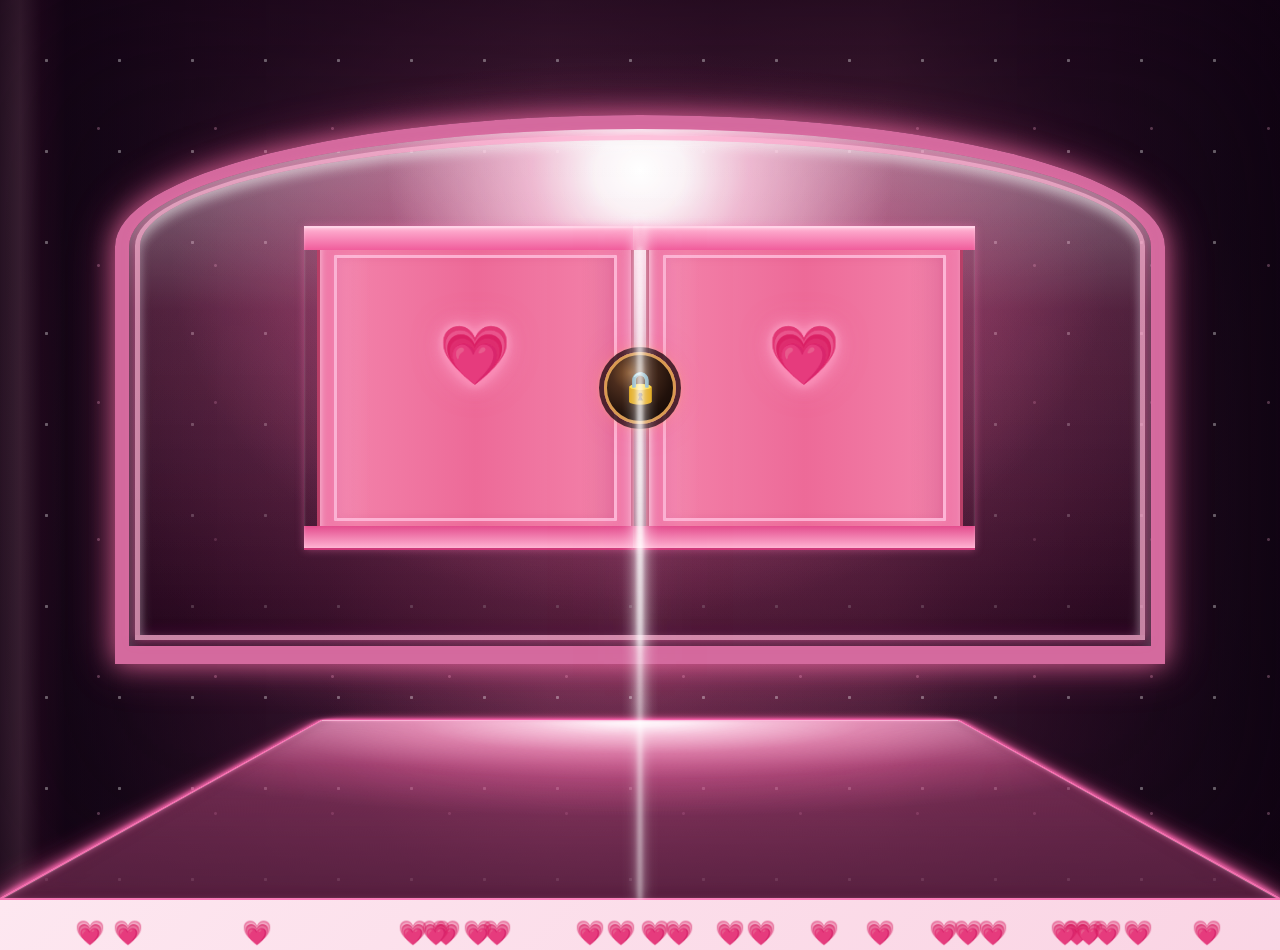
==== commit ad2a9dd4: "Update index.html" ====
--- a/index.html
+++ b/index.html
@@ -182,6 +182,8 @@
   <button type="button" class="letter-overlay-back" onclick="closeLetter()" aria-label="Quay về menu">←&nbsp;Quay về</button>
   <iframe id="letterFrame" src="thu/index.html" title="Bức thư Những Điều Muốn Nói" allow="autoplay"></iframe>
 </div>
+
+<div id="albumOverlay" aria-hidden="true"><button type="button" class="album-overlay-back" onclick="closeAlbum()">←&nbsp;Quay về</button><iframe id="albumFrame" src="about:blank" title="Album Kỷ Niệm" allow="autoplay"></iframe></div>
   
 <script src="script.js"></script>
 </body>
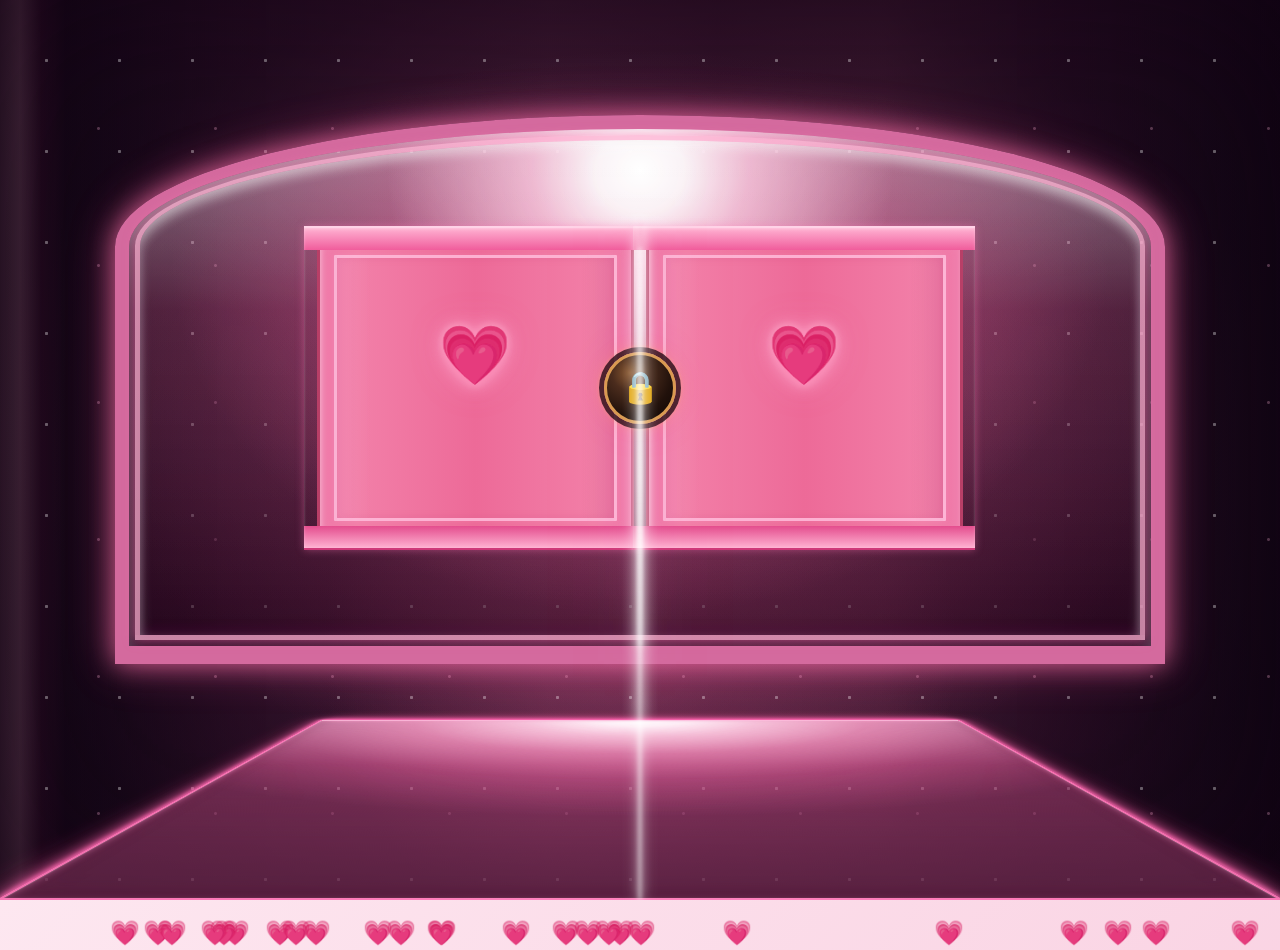
==== commit 2c1129c8: "Update index.html" ====
--- a/index.html
+++ b/index.html
@@ -10,7 +10,6 @@
 <link rel="stylesheet" href="https://cdnjs.cloudflare.com/ajax/libs/font-awesome/6.5.2/css/all.min.css">
 <link rel="stylesheet" href="style.css">
 </head>
-
 <body>
 
 <section id="counterPage" style="display:none">
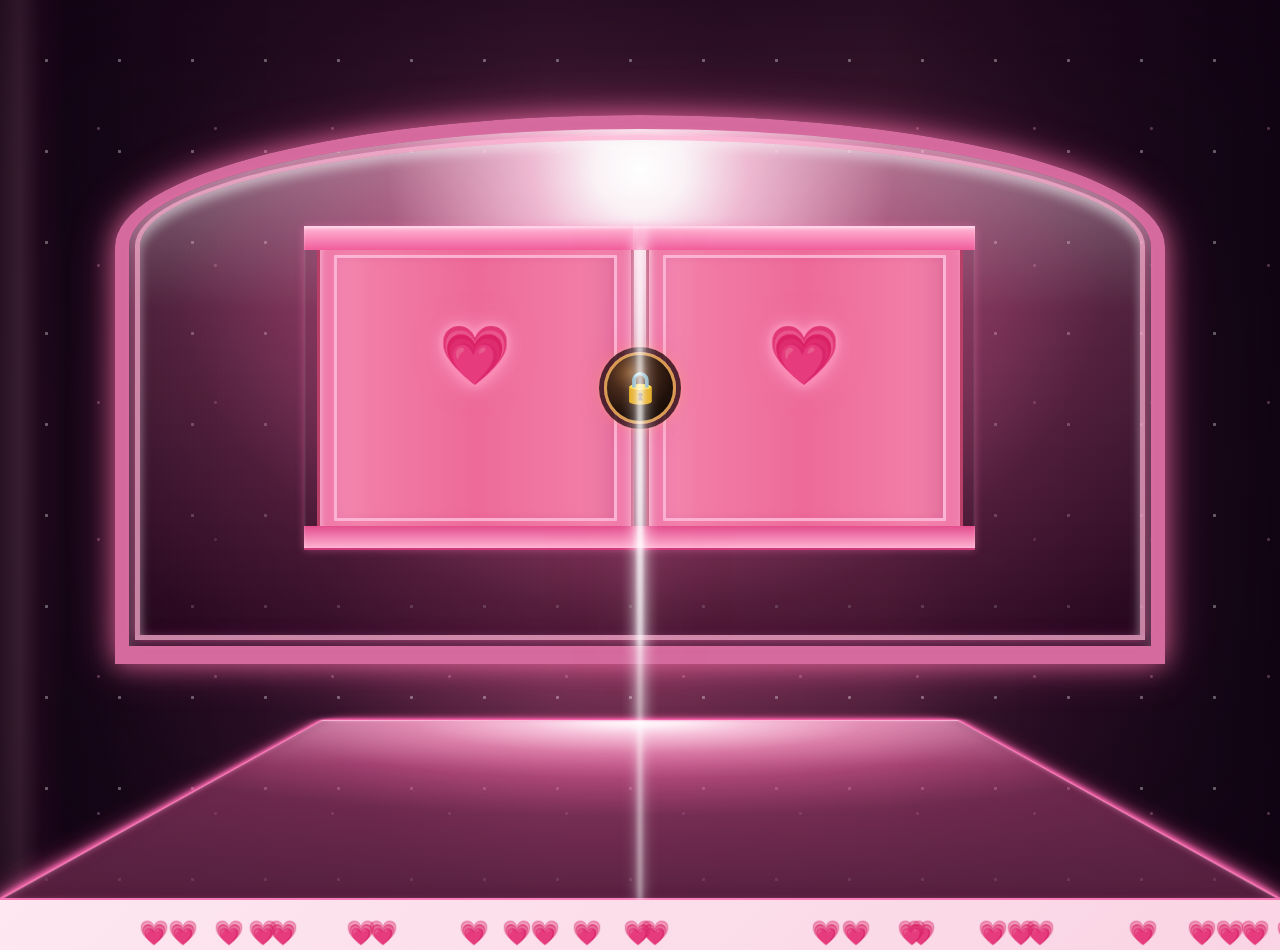
==== commit 749424de: "Update index.html" ====
--- a/index.html
+++ b/index.html
@@ -184,6 +184,7 @@
 
 <div id="albumOverlay" aria-hidden="true"><button type="button" class="album-overlay-back" onclick="closeAlbum()">←&nbsp;Quay về</button><iframe id="albumFrame" src="about:blank" title="Album Kỷ Niệm" allow="autoplay"></iframe></div>
   
+<script src="album/pass.js"></script>
 <script src="script.js"></script>
 </body>
 </html>
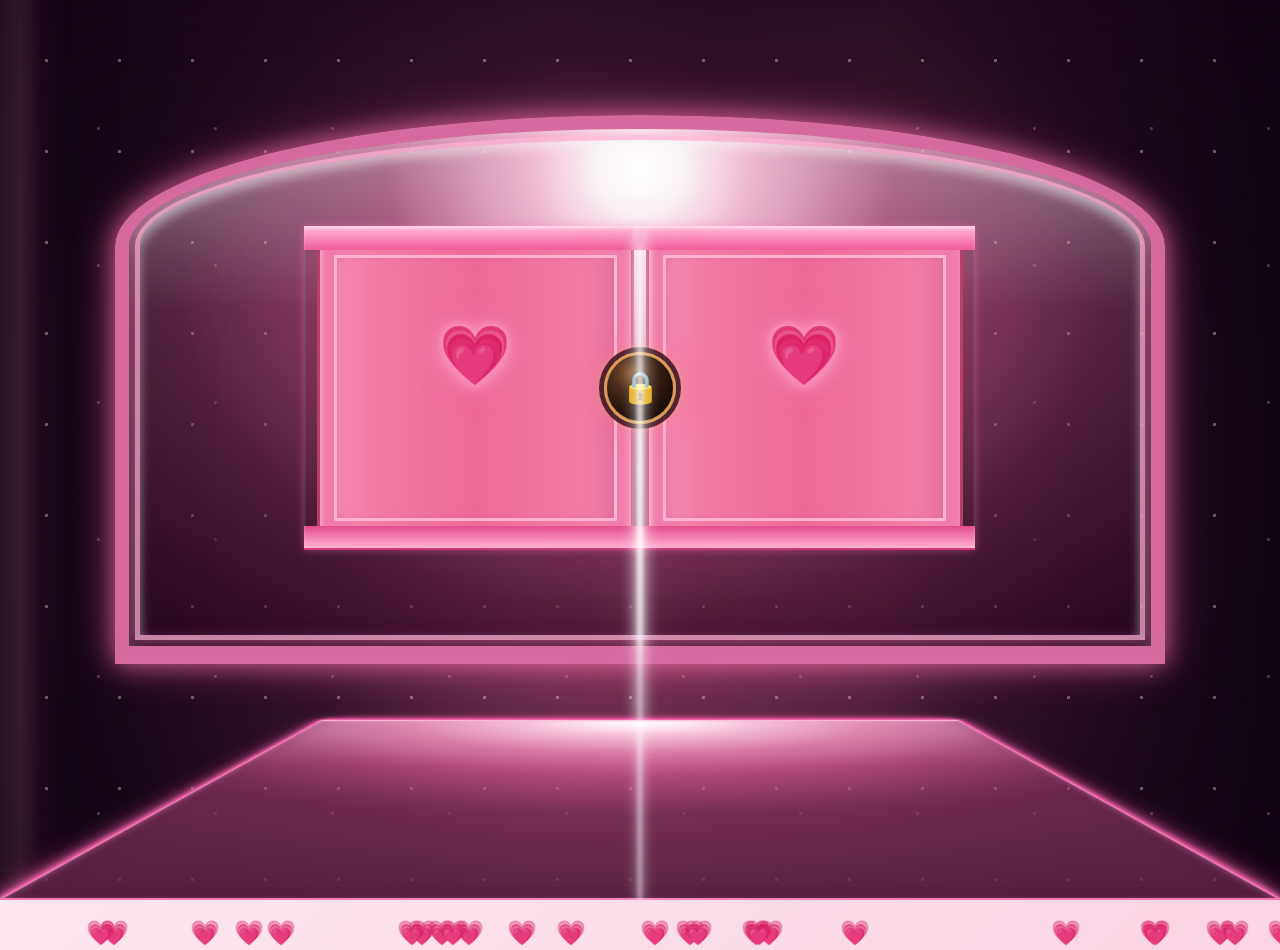
==== commit 426a516e: "Update index.html" ====
--- a/index.html
+++ b/index.html
@@ -43,6 +43,7 @@
 </section>
 
 <section id="passwordPage" style="display:none">
+<button class="back-btn" id="albumPassBackBtn" type="button" onclick="closeAlbumPassToMenu()" aria-label="Quay về menu">←&nbsp;Quay về</button>
 <div class="container">
 
 <div class="pass-title">
--- a/style.css
+++ b/style.css
@@ -292,3 +292,11 @@
 @keyframes passwordHeartFlash{0%{transform:translate(-50%,-50%) scale(.4);opacity:1}100%{transform:translate(-50%,-50%) scale(3);opacity:0}}
 .password-heart-particle{position:fixed;font-size:14px;pointer-events:none;z-index:100000010;transform:translate(-50%,-50%);animation:passwordHeartExplode .7s ease-out forwards;filter:drop-shadow(0 0 4px rgba(255,105,180,.6))}
 @keyframes passwordHeartExplode{0%{transform:translate(-50%,-50%) scale(.5);opacity:1}100%{transform:translate(calc(-50% + var(--x)),calc(-50% + var(--y))) scale(.9);opacity:0}}
+
+/* ===== ALBUM KỶ NIỆM ===== */
+#albumOverlay{display:none;position:fixed;inset:0;width:100vw;height:100vh;height:100dvh;z-index:100000002;background:#ed7fca;overflow:hidden}
+#albumOverlay.is-open{display:block}
+#albumOverlay #albumFrame{display:block;position:absolute;inset:0;width:100%;height:100%;border:0;background:#ed7fca}
+#albumOverlay .album-overlay-back{position:absolute;top:12px;left:12px;z-index:100000010;display:flex;align-items:center;justify-content:center;min-height:40px;padding:0 14px;border:0;border-radius:22px;background:#ff5b93;color:#fff;font:600 14px 'Poppins',sans-serif;box-shadow:0 5px 15px rgba(0,0,0,.2);cursor:pointer}
+#albumOverlay .album-overlay-back:active{transform:scale(.96)}
+@media(max-width:600px){#albumOverlay .album-overlay-back{top:clamp(7px,2.56vw,12px);left:clamp(7px,2.56vw,12px);height:clamp(29px,8.7vw,36px);min-height:0;padding:0 clamp(8px,3.08vw,14px);font-size:clamp(11px,3.33vw,14px)}}
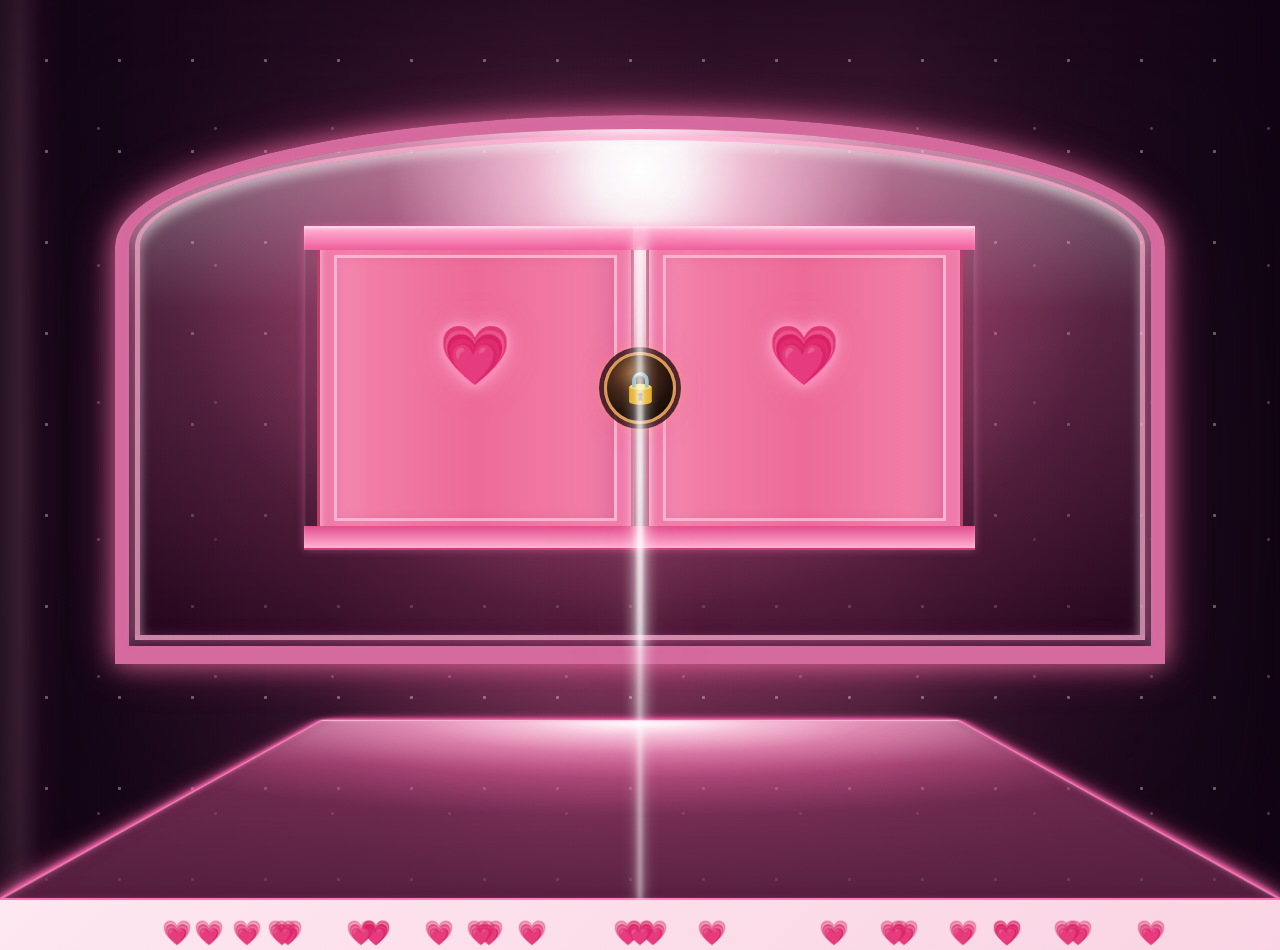
==== commit a0e13fb7: "Update index.html" ====
--- a/index.html
+++ b/index.html
@@ -122,7 +122,7 @@
 <h1>💗 OUR LITTLE WORLD 💗</h1>
 <p>Chọn một nơi để khám phá nha</p>
 
-<button type="button" onclick="startAlbumAccess()">📸 Album Kỷ Niệm</button>
+<button type="button" onclick="startAlbumAccess()">📸 Album Kỷ Niệm 📸</button>
 <button type="button" onclick="openLetter()">💌 Những Điều Muốn Nói 💌</button>
 <button onclick="showCounterWithCurtain()">⏰ Thời Gian Bên Nhau ⏰</button>
 <button style="display:none">🎁 Một Điều Bất Ngờ 🎁</button>
--- a/style.css
+++ b/style.css
@@ -252,7 +252,7 @@
 
 /* MOBILE */ 
 @media (max-width:600px) and (min-height:600px) and (max-height:800px){ 
-#passwordPage .container{display:flex;flex-direction:column;width:100vw;max-width:none;height:100dvh;min-height:100dvh;padding:calc(4dvh - 4px) 14px 24px;margin:0;border-radius:0;overflow-y:auto}
+#passwordPage .container{display:flex;flex-direction:column;width:100vw;max-width:none;height:100dvh;min-height:100dvh;padding:calc(4dvh - 4px) 14px 24px;margin:0;border-radius:0;overflow-y:auto;border:0;box-shadow:none}
 #passwordPage .subtitle{margin-bottom:5%}
 #passwordPage .keypad{grid-template-columns:repeat(3,66px);column-gap:30px;row-gap:22px;margin-top:3%;margin-bottom:0}
 #passwordPage .btn{width:66px;height:66px;font-size:24px}
@@ -300,3 +300,7 @@
 #albumOverlay .album-overlay-back{position:absolute;top:12px;left:12px;z-index:100000010;display:flex;align-items:center;justify-content:center;min-height:40px;padding:0 14px;border:0;border-radius:22px;background:#ff5b93;color:#fff;font:600 14px 'Poppins',sans-serif;box-shadow:0 5px 15px rgba(0,0,0,.2);cursor:pointer}
 #albumOverlay .album-overlay-back:active{transform:scale(.96)}
 @media(max-width:600px){#albumOverlay .album-overlay-back{top:clamp(7px,2.56vw,12px);left:clamp(7px,2.56vw,12px);height:clamp(29px,8.7vw,36px);min-height:0;padding:0 clamp(8px,3.08vw,14px);font-size:clamp(11px,3.33vw,14px)}}
+
+#passwordPage #albumPassBackBtn{position:fixed;top:12px;left:12px;z-index:100000010;display:none;align-items:center;justify-content:center;width:auto;height:40px;min-width:0;min-height:40px;padding:0 14px;border:0;border-radius:22px;background:#ff5b93;color:#fff;white-space:nowrap;font:600 14px 'Poppins',sans-serif;box-shadow:0 5px 15px rgba(0,0,0,.2);cursor:pointer}
+#passwordPage #albumPassBackBtn:active{transform:scale(.96)}
+@media(max-width:600px){#passwordPage #albumPassBackBtn{top:clamp(7px,2.56vw,12px);left:clamp(7px,2.56vw,12px);height:clamp(29px,8.7vw,36px);min-height:0;padding:0 clamp(8px,3.08vw,14px);font-size:clamp(11px,3.33vw,14px)}}
